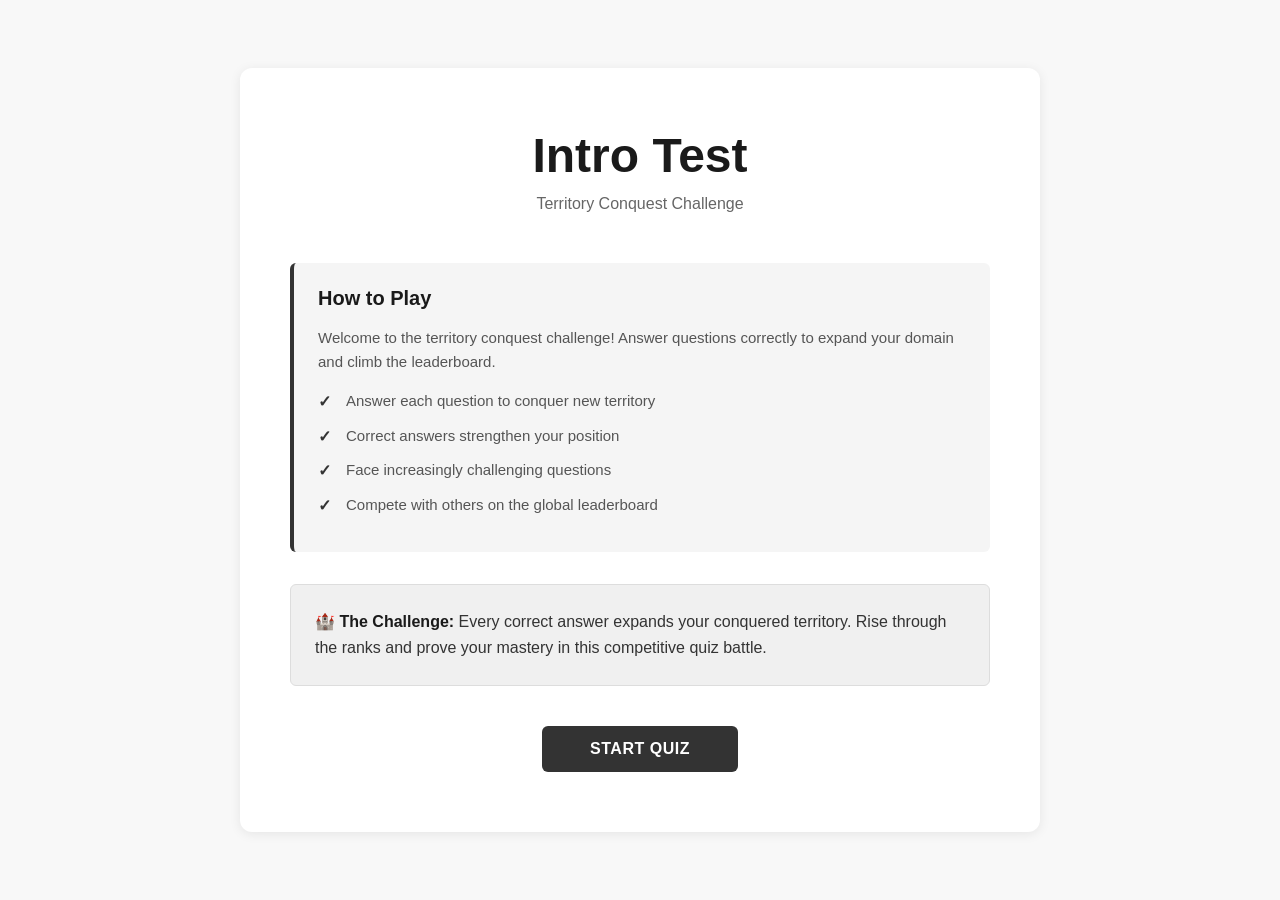
==== index.html @ 3a819b38 "initial commit" ====
<!DOCTYPE html>
<html lang="en">
<head>
    <meta charset="UTF-8">
    <meta name="viewport" content="width=device-width, initial-scale=1.0">
    <title>Intro Test - Territory Conquest</title>
    <style>
        * {
            margin: 0;
            padding: 0;
            box-sizing: border-box;
        }

        body {
            font-family: -apple-system, BlinkMacSystemFont, 'Segoe UI', 'Helvetica Neue', Arial, sans-serif;
            background: #f8f8f8;
            min-height: 100vh;
            display: flex;
            justify-content: center;
            align-items: center;
            padding: 40px 20px;
            color: #333;
        }

        .container {
            max-width: 800px;
            width: 100%;
            background: #fff;
            border-radius: 12px;
            padding: 60px 50px;
            box-shadow: 0 2px 12px rgba(0, 0, 0, 0.08);
        }

        .header {
            text-align: center;
            margin-bottom: 50px;
        }

        h1 {
            font-size: 48px;
            font-weight: 700;
            color: #1a1a1a;
            margin-bottom: 12px;
        }

        .subtitle {
            color: #666;
            font-size: 16px;
            font-weight: 500;
        }

        .content {
            margin-bottom: 40px;
        }

        .rules {
            background: #f5f5f5;
            border-left: 4px solid #333;
            padding: 24px;
            border-radius: 6px;
            margin-bottom: 32px;
        }

        .rules h2 {
            font-size: 20px;
            font-weight: 600;
            color: #1a1a1a;
            margin-bottom: 16px;
        }

        .rules p {
            color: #555;
            font-size: 15px;
            line-height: 1.6;
            margin-bottom: 16px;
        }

        .rules ul {
            list-style: none;
            margin: 0;
            padding: 0;
        }

        .rules li {
            color: #555;
            font-size: 15px;
            margin-bottom: 12px;
            padding-left: 28px;
            position: relative;
            line-height: 1.5;
        }

        .rules li:before {
            content: "✓";
            position: absolute;
            left: 0;
            color: #333;
            font-weight: bold;
            font-size: 16px;
        }

        .game-concept {
            background: #f0f0f0;
            border: 1px solid #ddd;
            padding: 24px;
            border-radius: 6px;
            margin-bottom: 32px;
            color: #333;
            line-height: 1.6;
        }

        .game-concept strong {
            color: #1a1a1a;
        }

        .cta-section {
            text-align: center;
        }

        button {
            background: #333;
            color: white;
            font-size: 16px;
            font-weight: 600;
            padding: 14px 48px;
            border: none;
            border-radius: 6px;
            cursor: pointer;
            transition: all 0.2s ease;
            text-transform: uppercase;
            letter-spacing: 0.5px;
        }

        button:hover {
            background: #1a1a1a;
            transform: translateY(-2px);
            box-shadow: 0 4px 12px rgba(0, 0, 0, 0.15);
        }

        button:active {
            transform: translateY(0);
        }

        @media (max-width: 600px) {
            .container {
                padding: 40px 24px;
            }

            h1 {
                font-size: 36px;
            }

            button {
                width: 100%;
                padding: 12px 24px;
                font-size: 14px;
            }
        }
    </style>
</head>
<body>
    <div class="container">
        <div class="header">
            <h1>Intro Test</h1>
            <p class="subtitle">Territory Conquest Challenge</p>
        </div>

        <div class="content">
            <div class="rules">
                <h2>How to Play</h2>
                <p>Welcome to the territory conquest challenge! Answer questions correctly to expand your domain and climb the leaderboard.</p>
                <ul>
                    <li>Answer each question to conquer new territory</li>
                    <li>Correct answers strengthen your position</li>
                    <li>Face increasingly challenging questions</li>
                    <li>Compete with others on the global leaderboard</li>
                </ul>
            </div>

            <div class="game-concept">
                <strong>🏰 The Challenge:</strong> Every correct answer expands your conquered territory. Rise through the ranks and prove your mastery in this competitive quiz battle.
            </div>
        </div>

        <div class="cta-section">
            <button onclick="startQuiz()">Start Quiz</button>
        </div>
    </div>

    <script>
        function startQuiz() {
            console.log("Quiz started!");
            // window.location.href = '/quiz';
        }
    </script>
</body>
</html>
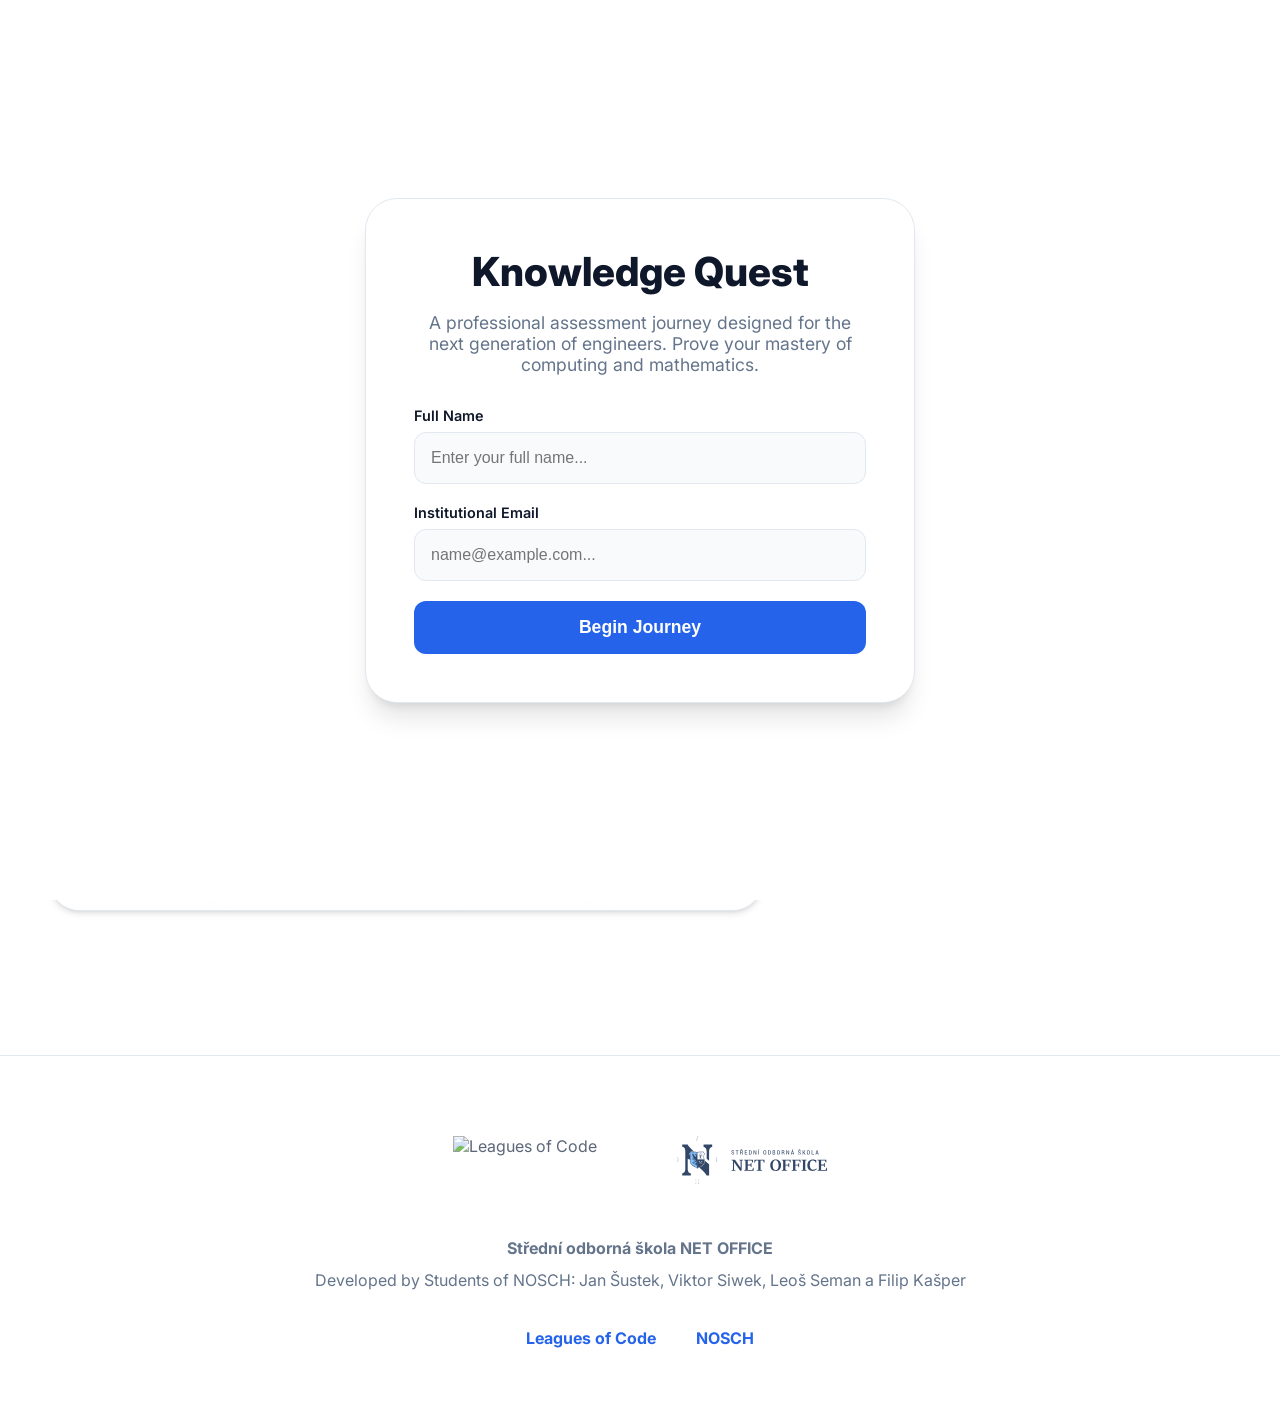
==== commit b392b145: "Initial commit" ====
--- a/index.html
+++ b/index.html
@@ -3,195 +3,125 @@
 <head>
     <meta charset="UTF-8">
     <meta name="viewport" content="width=device-width, initial-scale=1.0">
-    <title>Intro Test - Territory Conquest</title>
-    <style>
-        * {
-            margin: 0;
-            padding: 0;
-            box-sizing: border-box;
-        }
-
-        body {
-            font-family: -apple-system, BlinkMacSystemFont, 'Segoe UI', 'Helvetica Neue', Arial, sans-serif;
-            background: #f8f8f8;
-            min-height: 100vh;
-            display: flex;
-            justify-content: center;
-            align-items: center;
-            padding: 40px 20px;
-            color: #333;
-        }
-
-        .container {
-            max-width: 800px;
-            width: 100%;
-            background: #fff;
-            border-radius: 12px;
-            padding: 60px 50px;
-            box-shadow: 0 2px 12px rgba(0, 0, 0, 0.08);
-        }
-
-        .header {
-            text-align: center;
-            margin-bottom: 50px;
-        }
-
-        h1 {
-            font-size: 48px;
-            font-weight: 700;
-            color: #1a1a1a;
-            margin-bottom: 12px;
-        }
-
-        .subtitle {
-            color: #666;
-            font-size: 16px;
-            font-weight: 500;
-        }
-
-        .content {
-            margin-bottom: 40px;
-        }
-
-        .rules {
-            background: #f5f5f5;
-            border-left: 4px solid #333;
-            padding: 24px;
-            border-radius: 6px;
-            margin-bottom: 32px;
-        }
-
-        .rules h2 {
-            font-size: 20px;
-            font-weight: 600;
-            color: #1a1a1a;
-            margin-bottom: 16px;
-        }
-
-        .rules p {
-            color: #555;
-            font-size: 15px;
-            line-height: 1.6;
-            margin-bottom: 16px;
-        }
-
-        .rules ul {
-            list-style: none;
-            margin: 0;
-            padding: 0;
-        }
-
-        .rules li {
-            color: #555;
-            font-size: 15px;
-            margin-bottom: 12px;
-            padding-left: 28px;
-            position: relative;
-            line-height: 1.5;
-        }
-
-        .rules li:before {
-            content: "✓";
-            position: absolute;
-            left: 0;
-            color: #333;
-            font-weight: bold;
-            font-size: 16px;
-        }
-
-        .game-concept {
-            background: #f0f0f0;
-            border: 1px solid #ddd;
-            padding: 24px;
-            border-radius: 6px;
-            margin-bottom: 32px;
-            color: #333;
-            line-height: 1.6;
-        }
-
-        .game-concept strong {
-            color: #1a1a1a;
-        }
-
-        .cta-section {
-            text-align: center;
-        }
-
-        button {
-            background: #333;
-            color: white;
-            font-size: 16px;
-            font-weight: 600;
-            padding: 14px 48px;
-            border: none;
-            border-radius: 6px;
-            cursor: pointer;
-            transition: all 0.2s ease;
-            text-transform: uppercase;
-            letter-spacing: 0.5px;
-        }
-
-        button:hover {
-            background: #1a1a1a;
-            transform: translateY(-2px);
-            box-shadow: 0 4px 12px rgba(0, 0, 0, 0.15);
-        }
-
-        button:active {
-            transform: translateY(0);
-        }
-
-        @media (max-width: 600px) {
-            .container {
-                padding: 40px 24px;
-            }
-
-            h1 {
-                font-size: 36px;
-            }
-
-            button {
-                width: 100%;
-                padding: 12px 24px;
-                font-size: 14px;
-            }
-        }
-    </style>
+    <title>Knowledge Quest | Leagues of Code × NOSCH</title>
+    <link rel="preconnect" href="https://fonts.googleapis.com">
+    <link rel="preconnect" href="https://fonts.gstatic.com" crossorigin>
+    <link href="https://fonts.googleapis.com/css2?family=Inter:wght@300;400;500;600;700;800&family=JetBrains+Mono:wght@400;500&display=swap" rel="stylesheet">
+    <link rel="stylesheet" href="css/style.css">
 </head>
 <body>
-    <div class="container">
-        <div class="header">
-            <h1>Intro Test</h1>
-            <p class="subtitle">Territory Conquest Challenge</p>
-        </div>
 
-        <div class="content">
-            <div class="rules">
-                <h2>How to Play</h2>
-                <p>Welcome to the territory conquest challenge! Answer questions correctly to expand your domain and climb the leaderboard.</p>
-                <ul>
-                    <li>Answer each question to conquer new territory</li>
-                    <li>Correct answers strengthen your position</li>
-                    <li>Face increasingly challenging questions</li>
-                    <li>Compete with others on the global leaderboard</li>
-                </ul>
-            </div>
-
-            <div class="game-concept">
-                <strong>🏰 The Challenge:</strong> Every correct answer expands your conquered territory. Rise through the ranks and prove your mastery in this competitive quiz battle.
-            </div>
-        </div>
-
-        <div class="cta-section">
-            <button onclick="startQuiz()">Start Quiz</button>
+    <!-- Loading Screen -->
+    <div id="loading-screen">
+        <div class="loader-content">
+            <img src="assets/images/loc_logo.png" alt="LoC" style="height: 60px; margin-bottom: 20px;">
+            <div class="loader-bar"><div class="loader-progress"></div></div>
+            <p style="margin-top: 15px; font-size: 0.9rem; color: var(--text-muted); font-weight: 500;">Initializing Knowledge Quest...</p>
         </div>
     </div>
 
-    <script>
-        function startQuiz() {
-            console.log("Quiz started!");
-            // window.location.href = '/quiz';
-        }
-    </script>
+    <canvas id="tech-canvas"></canvas>
+
+    <header>
+        <div class="logo-container">
+            <img src="assets/images/loc_logo.png" alt="Leagues of Code" class="logo">
+            <img src="assets/images/nosch_logo.svg" alt="NOSCH" class="logo">
+        </div>
+        <div style="display: flex; align-items: center; gap: 1.5rem;">
+            <div id="theme-toggle" class="theme-toggle">
+                <span class="theme-icon">🌙</span>
+                <span style="font-size: 0.8rem; font-weight: 600;">Theme</span>
+            </div>
+            <div id="user-badge" style="font-weight: 600; font-size: 0.9rem; color: var(--text-muted);"></div>
+        </div>
+    </header>
+
+    <!-- Start Screen -->
+    <div id="start-screen" class="screen-overlay">
+        <div class="premium-card">
+            <h1>Knowledge Quest</h1>
+            <p>A professional assessment journey designed for the next generation of engineers. Prove your mastery of computing and mathematics.</p>
+            <div class="form-group">
+                <label for="user-name">Full Name</label>
+                <input type="text" id="user-name" placeholder="Enter your full name...">
+            </div>
+            <div class="form-group">
+                <label for="user-email">Institutional Email</label>
+                <input type="email" id="user-email" placeholder="name@example.com...">
+            </div>
+            <button class="btn-primary" id="start-btn">Begin Journey</button>
+        </div>
+    </div>
+
+    <!-- Tutorial Screen -->
+    <div id="tutorial-screen" class="screen-overlay hidden">
+        <div class="premium-card">
+            <div class="tutorial-step active">
+                <h2>Welcome, Explorer! 🚀</h2>
+                <p>Your goal is to navigate the Island of Knowledge and claim all 12 knowledge spots by solving challenges.</p>
+                <div style="font-size: 5rem; margin: 2rem 0; text-align: center;">🗺️</div>
+            </div>
+            <div class="tutorial-step">
+                <h2>How it Works 💡</h2>
+                <p>The map image is for decoration. To progress, use the <b>Knowledge Syllabus</b> on the right. Click on the available modules to start your quest!</p>
+                <div style="font-size: 5rem; margin: 2rem 0; text-align: center;">📜</div>
+            </div>
+            <div class="tutorial-step">
+                <h2>The Challenge 🧠</h2>
+                <p>Each level has 5 puzzles. You must solve at least <b>3 correctly</b> to claim the spot and unlock the next area. Precision is key!</p>
+                <div style="font-size: 5rem; margin: 2rem 0; text-align: center;">🧩</div>
+            </div>
+            <button class="btn-primary" id="tutorial-next">Continue</button>
+        </div>
+    </div>
+
+    <main>
+        <div class="map-viewport" id="map-viewport">
+            <!-- Dynamic Sequential Image -->
+            <img src="assets/images/map_0.png" id="map-image" alt="Knowledge Map">
+            
+            <svg id="map-svg" viewBox="0 0 1000 1000" preserveAspectRatio="xMidYMid slice">
+                <!-- Line removed as per request -->
+                <g id="spots-group"></g>
+            </svg>
+        </div>
+
+        <div class="curriculum-container">
+            <h2>📜 Knowledge Syllabus</h2>
+            <div id="log-container" class="quest-log">
+                <!-- Course cards injected here -->
+            </div>
+        </div>
+    </main>
+
+    <div class="modal-overlay" id="modal">
+    <div class="modal-content">
+        <button class="modal-close">×</button>
+        <h2 id="modal-title">Challenge</h2>
+        <p id="modal-desc">Description goes here...</p>
+        <div id="modal-feedback" style="height: 24px; margin-bottom: 10px; font-weight: 700; font-size: 1.1rem;"></div>
+        <div id="modal-ui" class="challenge-ui">
+            <!-- UI elements injected here -->
+        </div>
+        <button class="btn-primary" id="modal-submit">Submit Answer</button>
+    </div>
+    </div>
+
+    <footer>
+        <div class="footer-logos">
+            <img src="assets/images/loc_logo.png" alt="Leagues of Code">
+            <img src="assets/images/nosch_logo.svg" alt="NOSCH">
+        </div>
+        <div class="footer-text">
+            <strong>Střední odborná škola NET OFFICE</strong><br>
+            Developed by Students of NOSCH: Jan Šustek, Viktor Siwek, Leoš Seman a Filip Kašper
+        </div>
+        <div class="footer-links">
+            <a href="https://leaguesofcode.space/" target="_blank">Leagues of Code</a>
+            <a href="https://nosch.cz/" target="_blank">NOSCH</a>
+        </div>
+    </footer>
+
+    <script src="js/main.js"></script>
 </body>
 </html>
--- a/css/style.css
+++ b/css/style.css
@@ -0,0 +1,499 @@
+:root {
+    --primary-base: #2563eb;
+    --primary-dark: #1d4ed8;
+    --primary-light: #dbeafe;
+    --secondary-base: #06b6d4;
+    --secondary-dark: #0891b2;
+    --secondary-light: #ecfeff;
+    --bg-main: #ffffff;
+    --bg-soft: #f8fafc;
+    --bg-card: #ffffff;
+    --text-heading: #0f172a;
+    --text-body: #334155;
+    --text-muted: #64748b;
+    --border-color: #e2e8f0;
+    --success: #10b981;
+    --error: #ef4444;
+    --gold: #f59e0b;
+    --shadow-sm: 0 1px 3px 0 rgb(0 0 0 / 0.1);
+    --shadow-md: 0 4px 6px -1px rgb(0 0 0 / 0.1), 0 2px 4px -2px rgb(0 0 0 / 0.1);
+    --shadow-lg: 0 20px 25px -5px rgb(0 0 0 / 0.1), 0 8px 10px -6px rgb(0 0 0 / 0.1);
+    --radius-xl: 32px;
+    --radius-lg: 20px;
+    --radius-md: 12px;
+    --radius-sm: 8px;
+    --transition-fast: 0.2s cubic-bezier(0.4, 0, 0.2, 1);
+    --transition-smooth: 0.4s cubic-bezier(0.4, 0, 0.2, 1);
+}
+
+body.dark-mode {
+    --bg-main: #0f172a;
+    --bg-soft: #1e293b;
+    --bg-card: #1e293b;
+    --text-heading: #f8fafc;
+    --text-body: #cbd5e1;
+    --text-muted: #94a3b8;
+    --border-color: #334155;
+    --primary-light: #1e3a8a;
+    --secondary-light: #164e63;
+}
+
+* { box-sizing: border-box; margin: 0; padding: 0; }
+
+body {
+    font-family: 'Inter', sans-serif;
+    background-color: var(--bg-main);
+    color: var(--text-body);
+    overflow-x: hidden;
+    min-height: 100vh;
+    transition: background-color 0.3s ease, color 0.3s ease;
+}
+
+#tech-canvas {
+    position: fixed;
+    top: 0;
+    left: 0;
+    width: 100%;
+    height: 100%;
+    z-index: -1;
+    pointer-events: none;
+    background: radial-gradient(circle at center, var(--bg-main) 0%, var(--bg-soft) 100%);
+}
+
+header {
+    display: flex;
+    justify-content: space-between;
+    align-items: center;
+    padding: 1rem 2.5rem;
+    background: rgba(255, 255, 255, 0.9);
+    backdrop-filter: blur(20px);
+    border-bottom: 1px solid var(--border-color);
+    position: sticky;
+    top: 0;
+    z-index: 1000;
+    transition: background 0.3s ease;
+}
+
+body.dark-mode header { background: rgba(30, 41, 59, 0.9); }
+
+.logo-container { display: flex; align-items: center; gap: 2.5rem; }
+.logo { height: 42px; width: auto; object-fit: contain; }
+
+.theme-toggle {
+    display: flex;
+    align-items: center;
+    gap: 10px;
+    cursor: pointer;
+    background: var(--bg-soft);
+    padding: 5px 12px;
+    border-radius: 100px;
+    border: 1px solid var(--border-color);
+    transition: var(--transition-fast);
+    user-select: none;
+}
+
+.screen-overlay {
+    position: fixed;
+    inset: 0;
+    display: flex;
+    align-items: center;
+    justify-content: center;
+    z-index: 2000;
+    background: var(--bg-main);
+    transition: opacity 0.5s ease, visibility 0.5s;
+}
+
+.screen-overlay.hidden { opacity: 0; visibility: hidden; }
+
+.premium-card {
+    background: var(--bg-card);
+    padding: 3rem;
+    border-radius: var(--radius-xl);
+    box-shadow: var(--shadow-lg);
+    border: 1px solid var(--border-color);
+    width: 100%;
+    max-width: 550px;
+    text-align: center;
+    animation: cardEntrance 0.6s cubic-bezier(0.34, 1.56, 0.64, 1);
+}
+
+@keyframes cardEntrance {
+    from { transform: translateY(30px); opacity: 0; }
+    to { transform: translateY(0); opacity: 1; }
+}
+
+.premium-card h1 {
+    font-size: 2.5rem;
+    font-weight: 800;
+    color: var(--text-heading);
+    margin-bottom: 1rem;
+}
+
+.premium-card p {
+    color: var(--text-muted);
+    font-size: 1.1rem;
+    margin-bottom: 2rem;
+}
+
+.form-group { margin-bottom: 1.25rem; text-align: left; }
+.form-group label { display: block; font-size: 0.9rem; font-weight: 600; margin-bottom: 0.5rem; color: var(--text-heading); }
+.form-group input {
+    width: 100%;
+    padding: 1rem;
+    border: 1px solid var(--border-color);
+    border-radius: var(--radius-md);
+    font-size: 1rem;
+    background: var(--bg-soft);
+    color: var(--text-body);
+    transition: var(--transition-fast);
+}
+.form-group input:focus { border-color: var(--primary-base); background: var(--bg-card); outline: none; }
+
+.btn-primary {
+    width: 100%;
+    padding: 1rem 2rem;
+    background: var(--primary-base);
+    color: #fff;
+    border: none;
+    border-radius: var(--radius-md);
+    font-size: 1.1rem;
+    font-weight: 700;
+    cursor: pointer;
+    transition: var(--transition-fast);
+}
+
+.btn-primary:hover { background: var(--primary-dark); transform: translateY(-2px); }
+
+.tutorial-step { display: none; animation: fadeIn 0.3s ease; }
+.tutorial-step.active { display: block; }
+@keyframes fadeIn { from { opacity: 0; } to { opacity: 1; } }
+
+main {
+    display: grid;
+    grid-template-columns: 1fr 420px;
+    gap: 3rem;
+    padding: 3rem;
+    max-width: 1600px;
+    margin: 0 auto;
+}
+
+@media (max-width: 1200px) { main { grid-template-columns: 1fr; } }
+
+.map-viewport {
+    position: relative;
+    background: var(--bg-card);
+    border-radius: var(--radius-xl);
+    border: 1px solid var(--border-color);
+    box-shadow: var(--shadow-md);
+    overflow: hidden;
+    aspect-ratio: 1 / 1;
+    cursor: grab;
+}
+
+#map-image {
+    width: 100%;
+    height: 100%;
+    object-fit: cover;
+    pointer-events: none;
+    transition: opacity 0.5s ease;
+}
+
+#map-svg {
+    position: absolute;
+    top: 0;
+    left: 0;
+    width: 100%;
+    height: 100%;
+}
+
+.spot-trigger {
+    cursor: pointer;
+    transition: var(--transition-fast);
+}
+
+.spot-pulse {
+    fill: var(--secondary-base);
+    opacity: 0.5;
+    animation: pulse 2s infinite;
+    pointer-events: none;
+}
+
+@keyframes pulse {
+    0%, 100% { transform: scale(1); opacity: 0.5; }
+    50% { transform: scale(1.3); opacity: 0.2; }
+}
+
+.curriculum-container {
+    display: flex;
+    flex-direction: column;
+    gap: 1.25rem;
+    max-height: calc(100vh - 200px);
+    overflow-y: auto;
+    padding-right: 1rem;
+}
+
+.curriculum-container h2 {
+    font-size: 1.75rem;
+    font-weight: 800;
+    margin-bottom: 1rem;
+    color: var(--text-heading);
+}
+
+.syllabus-card {
+    background: var(--bg-card);
+    border: 1px solid var(--border-color);
+    border-radius: var(--radius-lg);
+    padding: 1.5rem;
+    box-shadow: var(--shadow-sm);
+    transition: var(--transition-fast);
+    display: flex;
+    flex-direction: column;
+    gap: 1rem;
+}
+
+.syllabus-card:hover { box-shadow: var(--shadow-md); transform: translateX(5px); }
+.syllabus-card.locked { opacity: 0.5; filter: grayscale(1); pointer-events: none; }
+.syllabus-card.claimed { border-left: 6px solid var(--success); }
+
+.card-top { display: flex; justify-content: space-between; align-items: center; }
+.card-top h3 { font-size: 1.1rem; font-weight: 700; color: var(--text-heading); }
+.difficulty-tag {
+    font-size: 0.65rem;
+    font-weight: 700;
+    padding: 4px 10px;
+    border-radius: 100px;
+    background: var(--bg-soft);
+    color: var(--text-muted);
+    text-transform: uppercase;
+}
+
+.progress-section { margin: 0.5rem 0; }
+.progress-label {
+    display: flex;
+    justify-content: space-between;
+    font-size: 0.75rem;
+    font-weight: 600;
+    margin-bottom: 6px;
+    color: var(--text-muted);
+}
+
+.progress-track {
+    height: 6px;
+    background: var(--bg-soft);
+    border-radius: 3px;
+    overflow: hidden;
+}
+
+.progress-fill {
+    height: 100%;
+    background: var(--primary-base);
+    width: 0%;
+    transition: width 0.8s cubic-bezier(0.34, 1.56, 0.64, 1);
+}
+
+.syllabus-card.claimed .progress-fill { background: var(--success); }
+
+.btn-action {
+    width: 100%;
+    padding: 0.75rem;
+    background: var(--primary-base);
+    color: #fff;
+    border: none;
+    border-radius: var(--radius-sm);
+    font-size: 0.9rem;
+    font-weight: 700;
+    cursor: pointer;
+    transition: var(--transition-fast);
+}
+
+.btn-action:hover { background: var(--primary-dark); }
+.btn-action:disabled { background: var(--border-color); color: #94a3b8; cursor: not-allowed; }
+
+.modal-overlay {
+    position: fixed;
+    inset: 0;
+    background: rgba(15, 23, 42, 0.8);
+    backdrop-filter: blur(12px);
+    display: flex;
+    align-items: center;
+    justify-content: center;
+    z-index: 3000;
+    opacity: 0;
+    visibility: hidden;
+    transition: var(--transition-smooth);
+}
+
+.modal-overlay.active { opacity: 1; visibility: visible; }
+
+.modal-content {
+    background: var(--bg-card);
+    width: 100%;
+    max-width: 600px;
+    border-radius: var(--radius-xl);
+    padding: 3rem;
+    box-shadow: var(--shadow-lg);
+    transform: scale(0.9);
+    transition: var(--transition-smooth);
+    text-align: center;
+    border: 1px solid var(--border-color);
+    position: relative;
+}
+
+.modal-overlay.active .modal-content { transform: scale(1); }
+
+@keyframes shake {
+    0%, 100% { transform: translateX(0); }
+    25% { transform: translateX(-10px); }
+    75% { transform: translateX(10px); }
+}
+
+.modal-close {
+    position: absolute;
+    top: 20px;
+    right: 20px;
+    width: 40px;
+    height: 40px;
+    border-radius: 50%;
+    border: 1px solid var(--border-color);
+    background: var(--bg-soft);
+    cursor: pointer;
+    font-size: 1.2rem;
+    display: flex;
+    align-items: center;
+    justify-content: center;
+    transition: var(--transition-fast);
+    color: var(--text-body);
+}
+
+.modal-close:hover { background: var(--border-color); color: var(--error); }
+
+.challenge-ui {
+    display: flex;
+    flex-direction: column;
+    gap: 2rem;
+    margin: 3rem 0;
+}
+
+.text-input-box {
+    display: flex;
+    flex-direction: column;
+    align-items: center;
+    gap: 1rem;
+}
+
+.text-input {
+    width: 100%;
+    max-width: 300px;
+    padding: 1rem;
+    border: 2px solid var(--border-color);
+    border-radius: var(--radius-md);
+    font-size: 1.2rem;
+    text-align: center;
+    font-family: 'JetBrains Mono', monospace;
+    background: var(--bg-soft);
+    color: var(--text-body);
+    transition: var(--transition-fast);
+}
+
+.text-input:focus {
+    border-color: var(--primary-base);
+    outline: none;
+    background: var(--bg-card);
+}
+
+.match-grid {
+    display: grid;
+    grid-template-columns: 1fr 1fr;
+    gap: 1rem;
+}
+
+.match-item {
+    padding: 1.2rem;
+    border: 1px solid var(--border-color);
+    border-radius: var(--radius-md);
+    cursor: pointer;
+    transition: var(--transition-fast);
+    background: var(--bg-card);
+    color: var(--text-body);
+    font-weight: 500;
+    text-align: center;
+}
+
+.match-item:hover { border-color: var(--primary-base); background: var(--bg-soft); }
+.match-item.selected { border-color: var(--primary-base); background: var(--primary-light); box-shadow: 0 0 0 2px var(--primary-base); }
+.match-item.paired { opacity: 0.4; pointer-events: none; background: var(--bg-soft); }
+
+.sort-list {
+    display: flex;
+    flex-direction: column;
+    gap: 0.75rem;
+}
+
+.sort-item {
+    padding: 1.2rem;
+    border: 1px solid var(--border-color);
+    border-radius: var(--radius-md);
+    cursor: pointer;
+    background: var(--bg-card);
+    color: var(--text-body);
+    transition: var(--transition-fast);
+    font-weight: 500;
+    text-align: center;
+}
+
+.sort-item.selected { border-color: var(--primary-base); background: var(--primary-light); }
+
+.slider-box {
+    display: flex;
+    flex-direction: column;
+    align-items: center;
+    gap: 2.5rem;
+}
+
+.slider-value {
+    font-size: 4rem;
+    font-weight: 800;
+    font-family: 'JetBrains Mono', monospace;
+    color: var(--primary-base);
+}
+
+.input-range {
+    width: 100%;
+    cursor: pointer;
+}
+
+footer {
+    margin-top: 6rem;
+    padding: 5rem 2rem;
+    background: var(--bg-card);
+    border-top: 1px solid var(--border-color);
+    text-align: center;
+    transition: background 0.3s ease, border-color 0.3s ease;
+}
+
+.footer-logos {
+    display: flex;
+    justify-content: center;
+    align-items: center;
+    gap: 5rem;
+    margin-bottom: 3rem;
+}
+
+.footer-logos img { height: 48px; opacity: 0.8; transition: var(--transition-fast); }
+.footer-logos img:hover { opacity: 1; }
+
+.footer-text {
+    font-size: 1rem;
+    color: var(--text-muted);
+    line-height: 2;
+    max-width: 700px;
+    margin: 0 auto 2rem auto;
+}
+
+.footer-links {
+    display: flex;
+    justify-content: center;
+    gap: 2.5rem;
+}
+
+.footer-links a { color: var(--primary-base); text-decoration: none; font-weight: 700; }
